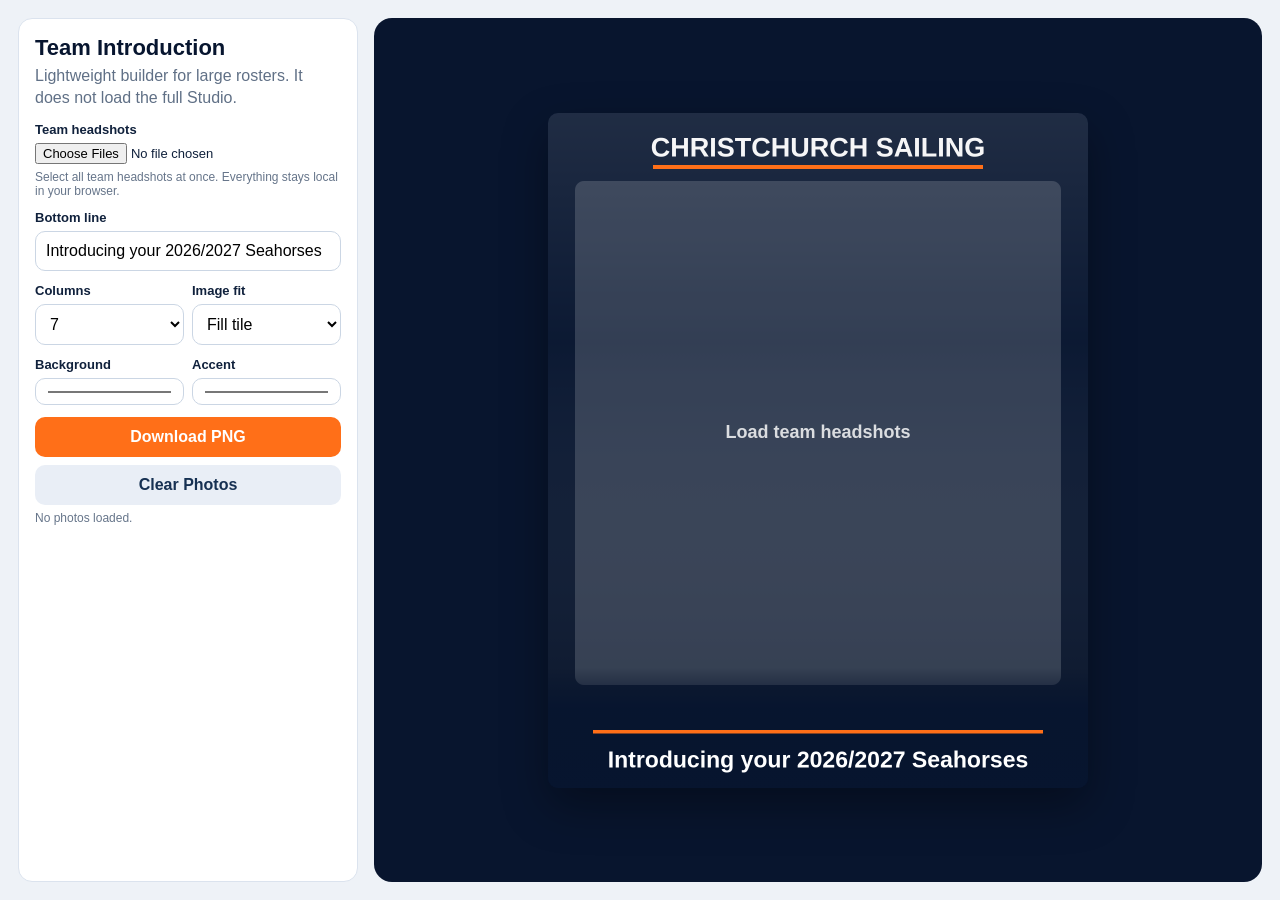
==== team-intro-lite.html @ ce39d0cb "Add lightweight team introduction builder" ====
<!doctype html>
<html lang="en">
<head>
<meta charset="utf-8">
<meta name="viewport" content="width=device-width,initial-scale=1">
<title>Christchurch Team Introduction Builder</title>
<style>
  :root{--navy:#07152f;--ink:#10213c;--orange:#ff6f18;--line:#dbe3ee;--soft:#f4f7fb}
  *{box-sizing:border-box}
  body{margin:0;background:#eef2f7;color:var(--ink);font-family:-apple-system,BlinkMacSystemFont,"Segoe UI",Arial,sans-serif}
  .app{max-width:1280px;margin:0 auto;padding:18px;display:grid;grid-template-columns:340px minmax(0,1fr);gap:16px}
  .panel{background:white;border:1px solid var(--line);border-radius:14px;padding:16px}
  h1{font-size:22px;margin:0 0 4px;color:#07152f} h2{font-size:16px;margin:0 0 12px;color:#07152f}
  p{margin:0 0 12px;color:#607086;line-height:1.4}.hint{font-size:12px;color:#66758a;margin-top:6px}
  label{display:block;font-size:13px;font-weight:750;margin:12px 0 6px}
  input,select,button{font:inherit} input[type=text],input[type=color],select{width:100%;padding:10px;border:1px solid #cbd6e4;border-radius:10px;background:white}
  input[type=file]{width:100%;font-size:13px}
  button{border:0;border-radius:10px;padding:11px 13px;font-weight:800;cursor:pointer;background:#e9eef6;color:#163052}
  .primary{background:var(--orange);color:white;width:100%}.row{display:grid;grid-template-columns:1fr 1fr;gap:8px}.actions{display:grid;gap:8px;margin-top:12px}
  .stage{min-height:calc(100vh - 36px);display:grid;place-items:center;background:#08152e;border-radius:18px;padding:16px}
  canvas{width:min(100%,540px);height:auto;aspect-ratio:4/5;background:#07152f;border-radius:10px;box-shadow:0 18px 45px rgba(0,0,0,.35)}
  .list{display:grid;grid-template-columns:repeat(4,1fr);gap:6px;margin-top:10px;max-height:220px;overflow:auto}.thumb{aspect-ratio:4/5;border-radius:7px;background:#e7edf5;object-fit:cover;width:100%}
  @media(max-width:860px){.app{grid-template-columns:1fr}.stage{min-height:auto}}
</style>
</head>
<body>
<div class="app">
  <section class="panel">
    <h1>Team Introduction</h1>
    <p>Lightweight builder for large rosters. It does not load the full Studio.</p>
    <label for="photos">Team headshots</label>
    <input id="photos" type="file" accept="image/*" multiple>
    <div class="hint">Select all team headshots at once. Everything stays local in your browser.</div>
    <label for="title">Bottom line</label>
    <input id="title" type="text" value="Introducing your 2026/2027 Seahorses">
    <div class="row">
      <div><label for="columns">Columns</label><select id="columns"><option>6</option><option selected>7</option><option>8</option><option>9</option><option>10</option></select></div>
      <div><label for="fit">Image fit</label><select id="fit"><option value="cover" selected>Fill tile</option><option value="contain">Fit full photo</option></select></div>
    </div>
    <div class="row">
      <div><label for="bg">Background</label><input id="bg" type="color" value="#07152f"></div>
      <div><label for="accent">Accent</label><input id="accent" type="color" value="#ff6f18"></div>
    </div>
    <div class="actions">
      <button id="download" class="primary" type="button">Download PNG</button>
      <button id="clear" type="button">Clear Photos</button>
    </div>
    <div id="status" class="hint">No photos loaded.</div>
    <div id="thumbs" class="list"></div>
  </section>
  <section class="stage"><canvas id="canvas" width="1080" height="1350"></canvas></section>
</div>
<script>
(function(){
  'use strict';
  const canvas=document.getElementById('canvas'),ctx=canvas.getContext('2d');
  const photos=document.getElementById('photos'),title=document.getElementById('title'),columns=document.getElementById('columns'),fit=document.getElementById('fit'),bg=document.getElementById('bg'),accent=document.getElementById('accent'),status=document.getElementById('status'),thumbs=document.getElementById('thumbs');
  let images=[];
  function roundedRect(x,y,w,h,r){
    const rr=Math.min(r,w/2,h/2);ctx.beginPath();ctx.moveTo(x+rr,y);ctx.arcTo(x+w,y,x+w,y+h,rr);ctx.arcTo(x+w,y+h,x,y+h,rr);ctx.arcTo(x,y+h,x,y,rr);ctx.arcTo(x,y,x+w,y,rr);ctx.closePath();
  }
  function drawImageFit(img,x,y,w,h,mode){
    const iw=img.naturalWidth||img.width,ih=img.naturalHeight||img.height,ir=iw/ih,or=w/h;
    let sx=0,sy=0,sw=iw,sh=ih,dx=x,dy=y,dw=w,dh=h;
    if(mode==='cover'){
      if(ir>or){sh=ih;sw=ih*or;sx=(iw-sw)/2}else{sw=iw;sh=iw/or;sy=(ih-sh)/2}
    }else{
      if(ir>or){dh=w/ir;dy=y+(h-dh)/2}else{dw=h*ir;dx=x+(w-dw)/2}
    }
    ctx.drawImage(img,sx,sy,sw,sh,dx,dy,dw,dh);
  }
  function draw(){
    const W=1080,H=1350;ctx.clearRect(0,0,W,H);ctx.fillStyle=bg.value;ctx.fillRect(0,0,W,H);
    const grad=ctx.createLinearGradient(0,0,0,H);grad.addColorStop(0,'rgba(255,255,255,.10)');grad.addColorStop(.34,'rgba(255,255,255,.02)');grad.addColorStop(1,'rgba(0,0,0,.20)');ctx.fillStyle=grad;ctx.fillRect(0,0,W,H);
    ctx.fillStyle='rgba(255,255,255,.96)';ctx.font='900 54px Arial,sans-serif';ctx.textAlign='center';ctx.textBaseline='middle';ctx.fillText('CHRISTCHURCH SAILING',W/2,72);
    ctx.fillStyle=accent.value;ctx.fillRect(210,104,660,8);
    const footerH=170,margin=54,gap=8,cols=Number(columns.value)||7,count=images.length;
    const rows=Math.max(1,Math.ceil(Math.max(count,1)/cols));
    const areaY=136,areaH=H-footerH-areaY-36,tileW=(W-margin*2-gap*(cols-1))/cols,tileH=(areaH-gap*(rows-1))/rows;
    if(!images.length){
      ctx.fillStyle='rgba(255,255,255,.16)';roundedRect(margin,areaY,W-margin*2,areaH,18);ctx.fill();
      ctx.fillStyle='rgba(255,255,255,.82)';ctx.font='700 36px Arial,sans-serif';ctx.fillText('Load team headshots',W/2,areaY+areaH/2);
    }
    images.forEach((img,i)=>{const col=i%cols,row=Math.floor(i/cols),x=margin+col*(tileW+gap),y=areaY+row*(tileH+gap);ctx.save();roundedRect(x,y,tileW,tileH,10);ctx.clip();ctx.fillStyle='#dce4ee';ctx.fillRect(x,y,tileW,tileH);drawImageFit(img,x,y,tileW,tileH,fit.value);ctx.restore();ctx.strokeStyle='rgba(255,255,255,.28)';ctx.lineWidth=2;ctx.strokeRect(x,y,tileW,tileH);});
    const fy=H-footerH;const fg=ctx.createLinearGradient(0,fy-70,0,H);fg.addColorStop(0,'rgba(7,21,47,0)');fg.addColorStop(.35,'rgba(7,21,47,.92)');fg.addColorStop(1,'rgba(7,21,47,1)');ctx.fillStyle=fg;ctx.fillRect(0,fy-70,W,footerH+70);
    ctx.fillStyle=accent.value;ctx.fillRect(90,H-116,900,7);ctx.fillStyle='#fff';ctx.font='800 46px Arial,sans-serif';ctx.textAlign='center';ctx.fillText(title.value||'Introducing your 2026/2027 Seahorses',W/2,H-54);
    status.textContent=images.length?`${images.length} photos loaded.`:'No photos loaded.';
  }
  photos.addEventListener('change',async e=>{images=[];thumbs.innerHTML='';const files=[...e.target.files];for(const file of files){const url=URL.createObjectURL(file);const img=new Image();await new Promise(resolve=>{img.onload=resolve;img.onerror=resolve;img.src=url});if(img.width){images.push(img);const t=document.createElement('img');t.className='thumb';t.src=url;thumbs.appendChild(t);}}draw();});
  [title,columns,fit,bg,accent].forEach(el=>el.addEventListener('input',draw));
  document.getElementById('clear').addEventListener('click',()=>{images=[];photos.value='';thumbs.innerHTML='';draw();});
  document.getElementById('download').addEventListener('click',()=>{draw();const a=document.createElement('a');a.href=canvas.toDataURL('image/png');a.download='christchurch-team-introduction.png';a.click();});
  draw();
})();
</script>
</body>
</html>
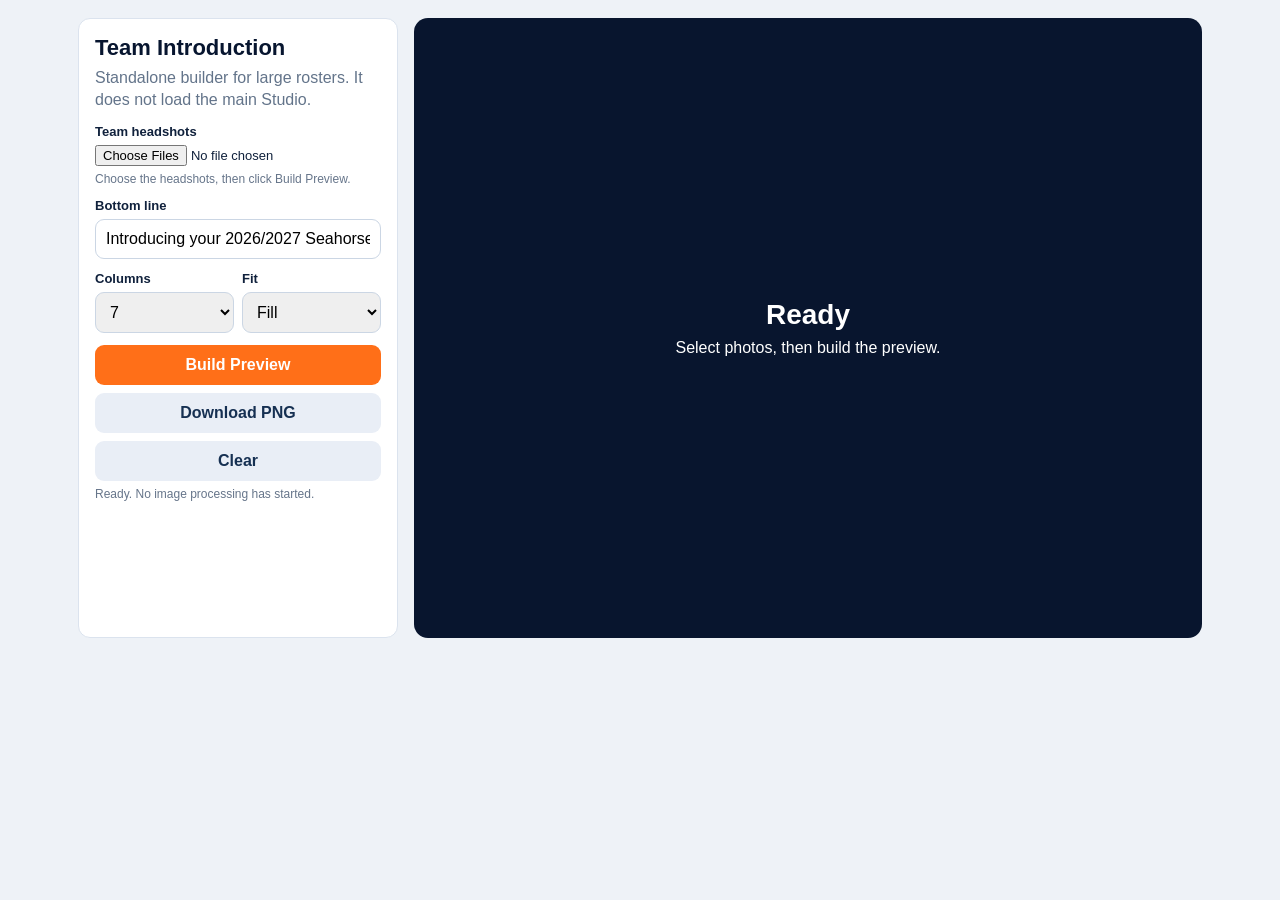
==== commit 0c574088: "Make lightweight team intro builder safer" ====
--- a/team-intro-lite.html
+++ b/team-intro-lite.html
@@ -5,92 +5,34 @@
 <meta name="viewport" content="width=device-width,initial-scale=1">
 <title>Christchurch Team Introduction Builder</title>
 <style>
-  :root{--navy:#07152f;--ink:#10213c;--orange:#ff6f18;--line:#dbe3ee;--soft:#f4f7fb}
-  *{box-sizing:border-box}
-  body{margin:0;background:#eef2f7;color:var(--ink);font-family:-apple-system,BlinkMacSystemFont,"Segoe UI",Arial,sans-serif}
-  .app{max-width:1280px;margin:0 auto;padding:18px;display:grid;grid-template-columns:340px minmax(0,1fr);gap:16px}
-  .panel{background:white;border:1px solid var(--line);border-radius:14px;padding:16px}
-  h1{font-size:22px;margin:0 0 4px;color:#07152f} h2{font-size:16px;margin:0 0 12px;color:#07152f}
-  p{margin:0 0 12px;color:#607086;line-height:1.4}.hint{font-size:12px;color:#66758a;margin-top:6px}
-  label{display:block;font-size:13px;font-weight:750;margin:12px 0 6px}
-  input,select,button{font:inherit} input[type=text],input[type=color],select{width:100%;padding:10px;border:1px solid #cbd6e4;border-radius:10px;background:white}
-  input[type=file]{width:100%;font-size:13px}
-  button{border:0;border-radius:10px;padding:11px 13px;font-weight:800;cursor:pointer;background:#e9eef6;color:#163052}
-  .primary{background:var(--orange);color:white;width:100%}.row{display:grid;grid-template-columns:1fr 1fr;gap:8px}.actions{display:grid;gap:8px;margin-top:12px}
-  .stage{min-height:calc(100vh - 36px);display:grid;place-items:center;background:#08152e;border-radius:18px;padding:16px}
-  canvas{width:min(100%,540px);height:auto;aspect-ratio:4/5;background:#07152f;border-radius:10px;box-shadow:0 18px 45px rgba(0,0,0,.35)}
-  .list{display:grid;grid-template-columns:repeat(4,1fr);gap:6px;margin-top:10px;max-height:220px;overflow:auto}.thumb{aspect-ratio:4/5;border-radius:7px;background:#e7edf5;object-fit:cover;width:100%}
-  @media(max-width:860px){.app{grid-template-columns:1fr}.stage{min-height:auto}}
+:root{--navy:#07152f;--orange:#ff6f18;--ink:#10213c;--line:#dbe3ee;--muted:#63748a}*{box-sizing:border-box}body{margin:0;background:#eef2f7;color:var(--ink);font-family:-apple-system,BlinkMacSystemFont,"Segoe UI",Arial,sans-serif}.app{max-width:1160px;margin:auto;padding:18px;display:grid;grid-template-columns:320px 1fr;gap:16px}.panel{background:#fff;border:1px solid var(--line);border-radius:12px;padding:16px}h1{margin:0 0 6px;font-size:22px;color:var(--navy)}p{margin:0 0 10px;color:var(--muted);line-height:1.4}label{display:block;font-size:13px;font-weight:800;margin:12px 0 6px}input,select,button{font:inherit}input[type=text],select{width:100%;padding:10px;border:1px solid #cbd6e4;border-radius:9px}input[type=file]{width:100%;font-size:13px}button{border:0;border-radius:9px;background:#e9eef6;color:#163052;font-weight:800;padding:11px 12px;cursor:pointer}.primary{background:var(--orange);color:#fff;width:100%}.actions{display:grid;gap:8px;margin-top:12px}.stage{background:#08152e;border-radius:14px;min-height:620px;display:grid;place-items:center;padding:14px}.placeholder{color:#fff;text-align:center;max-width:420px}.placeholder strong{display:block;font-size:28px;margin-bottom:8px}canvas{display:none;width:min(100%,520px);height:auto;aspect-ratio:4/5;background:#07152f;border-radius:10px;box-shadow:0 18px 45px rgba(0,0,0,.35)}.hint{font-size:12px;color:#66758a;margin-top:6px}.row{display:grid;grid-template-columns:1fr 1fr;gap:8px}@media(max-width:820px){.app{grid-template-columns:1fr}.stage{min-height:420px}}
 </style>
 </head>
 <body>
 <div class="app">
-  <section class="panel">
-    <h1>Team Introduction</h1>
-    <p>Lightweight builder for large rosters. It does not load the full Studio.</p>
-    <label for="photos">Team headshots</label>
-    <input id="photos" type="file" accept="image/*" multiple>
-    <div class="hint">Select all team headshots at once. Everything stays local in your browser.</div>
-    <label for="title">Bottom line</label>
-    <input id="title" type="text" value="Introducing your 2026/2027 Seahorses">
-    <div class="row">
-      <div><label for="columns">Columns</label><select id="columns"><option>6</option><option selected>7</option><option>8</option><option>9</option><option>10</option></select></div>
-      <div><label for="fit">Image fit</label><select id="fit"><option value="cover" selected>Fill tile</option><option value="contain">Fit full photo</option></select></div>
-    </div>
-    <div class="row">
-      <div><label for="bg">Background</label><input id="bg" type="color" value="#07152f"></div>
-      <div><label for="accent">Accent</label><input id="accent" type="color" value="#ff6f18"></div>
-    </div>
-    <div class="actions">
-      <button id="download" class="primary" type="button">Download PNG</button>
-      <button id="clear" type="button">Clear Photos</button>
-    </div>
-    <div id="status" class="hint">No photos loaded.</div>
-    <div id="thumbs" class="list"></div>
-  </section>
-  <section class="stage"><canvas id="canvas" width="1080" height="1350"></canvas></section>
+<section class="panel">
+<h1>Team Introduction</h1>
+<p>Standalone builder for large rosters. It does not load the main Studio.</p>
+<label for="photos">Team headshots</label><input id="photos" type="file" accept="image/*" multiple>
+<div class="hint">Choose the headshots, then click Build Preview.</div>
+<label for="title">Bottom line</label><input id="title" type="text" value="Introducing your 2026/2027 Seahorses">
+<div class="row"><div><label for="columns">Columns</label><select id="columns"><option>6</option><option selected>7</option><option>8</option><option>9</option><option>10</option></select></div><div><label for="fit">Fit</label><select id="fit"><option value="cover" selected>Fill</option><option value="contain">Fit</option></select></div></div>
+<div class="actions"><button id="build" class="primary" type="button">Build Preview</button><button id="download" type="button">Download PNG</button><button id="clear" type="button">Clear</button></div>
+<div id="status" class="hint">Ready. No image processing has started.</div>
+</section>
+<section class="stage"><div id="placeholder" class="placeholder"><strong>Ready</strong><span>Select photos, then build the preview.</span></div><canvas id="canvas" width="1080" height="1350"></canvas></section>
 </div>
 <script>
 (function(){
-  'use strict';
-  const canvas=document.getElementById('canvas'),ctx=canvas.getContext('2d');
-  const photos=document.getElementById('photos'),title=document.getElementById('title'),columns=document.getElementById('columns'),fit=document.getElementById('fit'),bg=document.getElementById('bg'),accent=document.getElementById('accent'),status=document.getElementById('status'),thumbs=document.getElementById('thumbs');
-  let images=[];
-  function roundedRect(x,y,w,h,r){
-    const rr=Math.min(r,w/2,h/2);ctx.beginPath();ctx.moveTo(x+rr,y);ctx.arcTo(x+w,y,x+w,y+h,rr);ctx.arcTo(x+w,y+h,x,y+h,rr);ctx.arcTo(x,y+h,x,y,rr);ctx.arcTo(x,y,x+w,y,rr);ctx.closePath();
-  }
-  function drawImageFit(img,x,y,w,h,mode){
-    const iw=img.naturalWidth||img.width,ih=img.naturalHeight||img.height,ir=iw/ih,or=w/h;
-    let sx=0,sy=0,sw=iw,sh=ih,dx=x,dy=y,dw=w,dh=h;
-    if(mode==='cover'){
-      if(ir>or){sh=ih;sw=ih*or;sx=(iw-sw)/2}else{sw=iw;sh=iw/or;sy=(ih-sh)/2}
-    }else{
-      if(ir>or){dh=w/ir;dy=y+(h-dh)/2}else{dw=h*ir;dx=x+(w-dw)/2}
-    }
-    ctx.drawImage(img,sx,sy,sw,sh,dx,dy,dw,dh);
-  }
-  function draw(){
-    const W=1080,H=1350;ctx.clearRect(0,0,W,H);ctx.fillStyle=bg.value;ctx.fillRect(0,0,W,H);
-    const grad=ctx.createLinearGradient(0,0,0,H);grad.addColorStop(0,'rgba(255,255,255,.10)');grad.addColorStop(.34,'rgba(255,255,255,.02)');grad.addColorStop(1,'rgba(0,0,0,.20)');ctx.fillStyle=grad;ctx.fillRect(0,0,W,H);
-    ctx.fillStyle='rgba(255,255,255,.96)';ctx.font='900 54px Arial,sans-serif';ctx.textAlign='center';ctx.textBaseline='middle';ctx.fillText('CHRISTCHURCH SAILING',W/2,72);
-    ctx.fillStyle=accent.value;ctx.fillRect(210,104,660,8);
-    const footerH=170,margin=54,gap=8,cols=Number(columns.value)||7,count=images.length;
-    const rows=Math.max(1,Math.ceil(Math.max(count,1)/cols));
-    const areaY=136,areaH=H-footerH-areaY-36,tileW=(W-margin*2-gap*(cols-1))/cols,tileH=(areaH-gap*(rows-1))/rows;
-    if(!images.length){
-      ctx.fillStyle='rgba(255,255,255,.16)';roundedRect(margin,areaY,W-margin*2,areaH,18);ctx.fill();
-      ctx.fillStyle='rgba(255,255,255,.82)';ctx.font='700 36px Arial,sans-serif';ctx.fillText('Load team headshots',W/2,areaY+areaH/2);
-    }
-    images.forEach((img,i)=>{const col=i%cols,row=Math.floor(i/cols),x=margin+col*(tileW+gap),y=areaY+row*(tileH+gap);ctx.save();roundedRect(x,y,tileW,tileH,10);ctx.clip();ctx.fillStyle='#dce4ee';ctx.fillRect(x,y,tileW,tileH);drawImageFit(img,x,y,tileW,tileH,fit.value);ctx.restore();ctx.strokeStyle='rgba(255,255,255,.28)';ctx.lineWidth=2;ctx.strokeRect(x,y,tileW,tileH);});
-    const fy=H-footerH;const fg=ctx.createLinearGradient(0,fy-70,0,H);fg.addColorStop(0,'rgba(7,21,47,0)');fg.addColorStop(.35,'rgba(7,21,47,.92)');fg.addColorStop(1,'rgba(7,21,47,1)');ctx.fillStyle=fg;ctx.fillRect(0,fy-70,W,footerH+70);
-    ctx.fillStyle=accent.value;ctx.fillRect(90,H-116,900,7);ctx.fillStyle='#fff';ctx.font='800 46px Arial,sans-serif';ctx.textAlign='center';ctx.fillText(title.value||'Introducing your 2026/2027 Seahorses',W/2,H-54);
-    status.textContent=images.length?`${images.length} photos loaded.`:'No photos loaded.';
-  }
-  photos.addEventListener('change',async e=>{images=[];thumbs.innerHTML='';const files=[...e.target.files];for(const file of files){const url=URL.createObjectURL(file);const img=new Image();await new Promise(resolve=>{img.onload=resolve;img.onerror=resolve;img.src=url});if(img.width){images.push(img);const t=document.createElement('img');t.className='thumb';t.src=url;thumbs.appendChild(t);}}draw();});
-  [title,columns,fit,bg,accent].forEach(el=>el.addEventListener('input',draw));
-  document.getElementById('clear').addEventListener('click',()=>{images=[];photos.value='';thumbs.innerHTML='';draw();});
-  document.getElementById('download').addEventListener('click',()=>{draw();const a=document.createElement('a');a.href=canvas.toDataURL('image/png');a.download='christchurch-team-introduction.png';a.click();});
-  draw();
+'use strict';
+const $=id=>document.getElementById(id);const canvas=$('canvas'),ctx=canvas.getContext('2d'),status=$('status'),placeholder=$('placeholder');let images=[];
+function msg(t){status.textContent=t}
+function fitDraw(img,x,y,w,h,mode){const iw=img.naturalWidth,ih=img.naturalHeight,ir=iw/ih,or=w/h;let sx=0,sy=0,sw=iw,sh=ih,dx=x,dy=y,dw=w,dh=h;if(mode==='cover'){if(ir>or){sw=ih*or;sx=(iw-sw)/2}else{sh=iw/or;sy=(ih-sh)/2}}else{if(ir>or){dh=w/ir;dy=y+(h-dh)/2}else{dw=h*ir;dx=x+(w-dw)/2}}ctx.drawImage(img,sx,sy,sw,sh,dx,dy,dw,dh)}
+function draw(){const W=1080,H=1350;ctx.fillStyle='#07152f';ctx.fillRect(0,0,W,H);ctx.fillStyle='rgba(255,255,255,.96)';ctx.font='900 54px Arial,sans-serif';ctx.textAlign='center';ctx.textBaseline='middle';ctx.fillText('CHRISTCHURCH SAILING',W/2,72);ctx.fillStyle='#ff6f18';ctx.fillRect(210,104,660,8);const footerH=170,margin=54,gap=8,cols=Number($('columns').value)||7,rows=Math.max(1,Math.ceil(images.length/cols));const y0=136,areaH=H-footerH-y0-36,tileW=(W-margin*2-gap*(cols-1))/cols,tileH=(areaH-gap*(rows-1))/rows;images.forEach((img,i)=>{const col=i%cols,row=Math.floor(i/cols),x=margin+col*(tileW+gap),y=y0+row*(tileH+gap);ctx.save();ctx.beginPath();ctx.rect(x,y,tileW,tileH);ctx.clip();ctx.fillStyle='#dce4ee';ctx.fillRect(x,y,tileW,tileH);fitDraw(img,x,y,tileW,tileH,$('fit').value);ctx.restore();ctx.strokeStyle='rgba(255,255,255,.28)';ctx.lineWidth=2;ctx.strokeRect(x,y,tileW,tileH)});const fg=ctx.createLinearGradient(0,H-footerH-70,0,H);fg.addColorStop(0,'rgba(7,21,47,0)');fg.addColorStop(.35,'rgba(7,21,47,.92)');fg.addColorStop(1,'rgba(7,21,47,1)');ctx.fillStyle=fg;ctx.fillRect(0,H-footerH-70,W,footerH+70);ctx.fillStyle='#ff6f18';ctx.fillRect(90,H-116,900,7);ctx.fillStyle='#fff';ctx.font='800 46px Arial,sans-serif';ctx.fillText($('title').value||'Introducing your 2026/2027 Seahorses',W/2,H-54);canvas.style.display='block';placeholder.style.display='none';msg(images.length+' photos loaded.')}
+async function build(){const files=[...$('photos').files];if(!files.length){msg('Choose photos first.');return}images=[];msg('Loading photos...');for(let i=0;i<files.length;i++){await new Promise(r=>setTimeout(r,0));const url=URL.createObjectURL(files[i]);const img=new Image();await new Promise(resolve=>{img.onload=resolve;img.onerror=resolve;img.src=url});if(img.naturalWidth)images.push(img);msg('Loaded '+images.length+' of '+files.length)}draw()}
+$('build').addEventListener('click',()=>build().catch(e=>msg('Build failed: '+e.message)));
+$('download').addEventListener('click',()=>{if(!images.length){msg('Build preview first.');return}draw();const a=document.createElement('a');a.href=canvas.toDataURL('image/png');a.download='christchurch-team-introduction.png';a.click()});
+$('clear').addEventListener('click',()=>{images=[];$('photos').value='';canvas.style.display='none';placeholder.style.display='block';msg('Ready. No image processing has started.')});
 })();
 </script>
 </body>
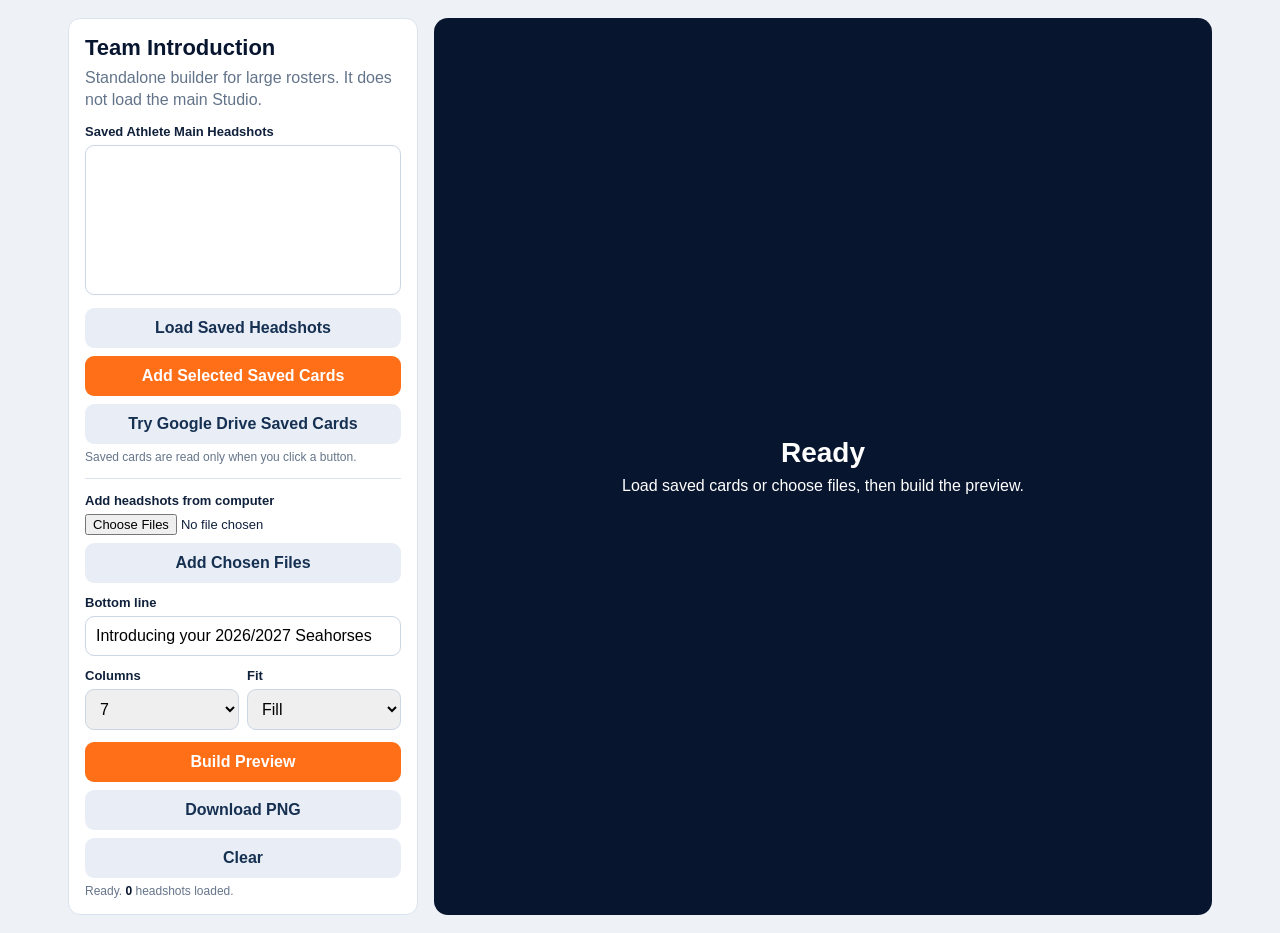
==== commit 570b0f14: "Add saved headshot picker to team intro lite" ====
--- a/team-intro-lite.html
+++ b/team-intro-lite.html
@@ -5,7 +5,7 @@
 <meta name="viewport" content="width=device-width,initial-scale=1">
 <title>Christchurch Team Introduction Builder</title>
 <style>
-:root{--navy:#07152f;--orange:#ff6f18;--ink:#10213c;--line:#dbe3ee;--muted:#63748a}*{box-sizing:border-box}body{margin:0;background:#eef2f7;color:var(--ink);font-family:-apple-system,BlinkMacSystemFont,"Segoe UI",Arial,sans-serif}.app{max-width:1160px;margin:auto;padding:18px;display:grid;grid-template-columns:320px 1fr;gap:16px}.panel{background:#fff;border:1px solid var(--line);border-radius:12px;padding:16px}h1{margin:0 0 6px;font-size:22px;color:var(--navy)}p{margin:0 0 10px;color:var(--muted);line-height:1.4}label{display:block;font-size:13px;font-weight:800;margin:12px 0 6px}input,select,button{font:inherit}input[type=text],select{width:100%;padding:10px;border:1px solid #cbd6e4;border-radius:9px}input[type=file]{width:100%;font-size:13px}button{border:0;border-radius:9px;background:#e9eef6;color:#163052;font-weight:800;padding:11px 12px;cursor:pointer}.primary{background:var(--orange);color:#fff;width:100%}.actions{display:grid;gap:8px;margin-top:12px}.stage{background:#08152e;border-radius:14px;min-height:620px;display:grid;place-items:center;padding:14px}.placeholder{color:#fff;text-align:center;max-width:420px}.placeholder strong{display:block;font-size:28px;margin-bottom:8px}canvas{display:none;width:min(100%,520px);height:auto;aspect-ratio:4/5;background:#07152f;border-radius:10px;box-shadow:0 18px 45px rgba(0,0,0,.35)}.hint{font-size:12px;color:#66758a;margin-top:6px}.row{display:grid;grid-template-columns:1fr 1fr;gap:8px}@media(max-width:820px){.app{grid-template-columns:1fr}.stage{min-height:420px}}
+:root{--navy:#07152f;--orange:#ff6f18;--ink:#10213c;--line:#dbe3ee;--muted:#63748a}*{box-sizing:border-box}body{margin:0;background:#eef2f7;color:var(--ink);font-family:-apple-system,BlinkMacSystemFont,"Segoe UI",Arial,sans-serif}.app{max-width:1180px;margin:auto;padding:18px;display:grid;grid-template-columns:350px 1fr;gap:16px}.panel{background:#fff;border:1px solid var(--line);border-radius:12px;padding:16px}h1{margin:0 0 6px;font-size:22px;color:var(--navy)}p{margin:0 0 10px;color:var(--muted);line-height:1.4}label{display:block;font-size:13px;font-weight:800;margin:12px 0 6px}input,select,button{font:inherit}input[type=text],select{width:100%;padding:10px;border:1px solid #cbd6e4;border-radius:9px}select[multiple]{min-height:150px}input[type=file]{width:100%;font-size:13px}button{border:0;border-radius:9px;background:#e9eef6;color:#163052;font-weight:800;padding:11px 12px;cursor:pointer}.primary{background:var(--orange);color:#fff}.full{width:100%}.actions{display:grid;gap:8px;margin-top:12px}.stage{background:#08152e;border-radius:14px;min-height:620px;display:grid;place-items:center;padding:14px}.placeholder{color:#fff;text-align:center;max-width:420px}.placeholder strong{display:block;font-size:28px;margin-bottom:8px}canvas{display:none;width:min(100%,520px);height:auto;aspect-ratio:4/5;background:#07152f;border-radius:10px;box-shadow:0 18px 45px rgba(0,0,0,.35)}.hint{font-size:12px;color:#66758a;margin-top:6px}.row{display:grid;grid-template-columns:1fr 1fr;gap:8px}.count{font-weight:800;color:var(--navy)}.divider{height:1px;background:var(--line);margin:14px 0}@media(max-width:860px){.app{grid-template-columns:1fr}.stage{min-height:420px}}
 </style>
 </head>
 <body>
@@ -13,26 +13,70 @@
 <section class="panel">
 <h1>Team Introduction</h1>
 <p>Standalone builder for large rosters. It does not load the main Studio.</p>
-<label for="photos">Team headshots</label><input id="photos" type="file" accept="image/*" multiple>
-<div class="hint">Choose the headshots, then click Build Preview.</div>
-<label for="title">Bottom line</label><input id="title" type="text" value="Introducing your 2026/2027 Seahorses">
+
+<label for="savedCards">Saved Athlete Main Headshots</label>
+<select id="savedCards" multiple></select>
+<div class="actions">
+<button id="loadLocal" type="button">Load Saved Headshots</button>
+<button id="addSaved" class="primary" type="button">Add Selected Saved Cards</button>
+<button id="loadDrive" type="button">Try Google Drive Saved Cards</button>
+</div>
+<div class="hint">Saved cards are read only when you click a button.</div>
+
+<div class="divider"></div>
+<label for="photos">Add headshots from computer</label>
+<input id="photos" type="file" accept="image/*" multiple>
+<button id="addFiles" class="full" type="button" style="margin-top:8px">Add Chosen Files</button>
+
+<label for="title">Bottom line</label>
+<input id="title" type="text" value="Introducing your 2026/2027 Seahorses">
 <div class="row"><div><label for="columns">Columns</label><select id="columns"><option>6</option><option selected>7</option><option>8</option><option>9</option><option>10</option></select></div><div><label for="fit">Fit</label><select id="fit"><option value="cover" selected>Fill</option><option value="contain">Fit</option></select></div></div>
-<div class="actions"><button id="build" class="primary" type="button">Build Preview</button><button id="download" type="button">Download PNG</button><button id="clear" type="button">Clear</button></div>
-<div id="status" class="hint">Ready. No image processing has started.</div>
+
+<div class="actions">
+<button id="build" class="primary" type="button">Build Preview</button>
+<button id="download" type="button">Download PNG</button>
+<button id="clear" type="button">Clear</button>
+</div>
+<div id="status" class="hint">Ready. <span class="count">0</span> headshots loaded.</div>
 </section>
-<section class="stage"><div id="placeholder" class="placeholder"><strong>Ready</strong><span>Select photos, then build the preview.</span></div><canvas id="canvas" width="1080" height="1350"></canvas></section>
+<section class="stage"><div id="placeholder" class="placeholder"><strong>Ready</strong><span>Load saved cards or choose files, then build the preview.</span></div><canvas id="canvas" width="1080" height="1350"></canvas></section>
 </div>
 <script>
 (function(){
 'use strict';
-const $=id=>document.getElementById(id);const canvas=$('canvas'),ctx=canvas.getContext('2d'),status=$('status'),placeholder=$('placeholder');let images=[];
-function msg(t){status.textContent=t}
+const $=id=>document.getElementById(id);
+const canvas=$('canvas'),ctx=canvas.getContext('2d'),status=$('status'),placeholder=$('placeholder'),saved=$('savedCards');
+const LOCAL_DB='ChristchurchMediaStudio',LOCAL_STORE='media';
+const BRIDGE_URL='https://script.google.com/a/macros/christchurchschool.org/s/AKfycbwVpWix_ivzxwpEQxNTBGvJNpThQYjfRRG8T7CYMNPz3r9lB-JI6CowrskoQUAs67lt/exec?action=bridge';
+let images=[],localRecords=[],driveRecords=[],bridgePort=null,bridgeReady=null,bridgeToken='',pending=new Map();
+function msg(t){status.innerHTML=t+' <span class="count">'+images.length+'</span> headshots loaded.'}
+function wait(){return new Promise(r=>setTimeout(r,0))}
+function isAthleteRecord(x){return x&&(x.type==='athlete'||x.recordType==='athlete'||x.heroBlob||x.heroImage||x.renderedHero)&&Boolean(x.first||x.last||x.firstName||x.lastName||x.heroBlob)}
+function labelFor(x){const name=(String(x.first||x.firstName||'')+' '+String(x.last||x.lastName||'')).trim();return name||String(x.name||x.projectName||'Athlete Main Headshot').replace(/\.png$/i,'')}
+function blobFromB64(base64,mime){const bin=atob(base64),bytes=new Uint8Array(bin.length);for(let i=0;i<bin.length;i++)bytes[i]=bin.charCodeAt(i);return new Blob([bytes],{type:mime||'image/png'})}
+function blobToImage(blob){return new Promise(resolve=>{const url=URL.createObjectURL(blob),img=new Image();img.onload=()=>{URL.revokeObjectURL(url);resolve(img)};img.onerror=()=>{URL.revokeObjectURL(url);resolve(null)};img.src=url})}
+function fileToImage(file){return blobToImage(file)}
+function fillSavedSelect(records,source){saved.innerHTML='';records.forEach((r,i)=>{const o=document.createElement('option');o.value=source+':'+i;o.textContent=labelFor(r);saved.append(o)});if(!records.length){const o=document.createElement('option');o.disabled=true;o.textContent='No saved Athlete Main Headshots found';saved.append(o)}}
+function openLocalDB(){return new Promise((resolve,reject)=>{const req=indexedDB.open(LOCAL_DB);req.onsuccess=()=>resolve(req.result);req.onerror=()=>reject(req.error||new Error('Saved library could not open'))})}
+async function getLocalRecords(){const db=await openLocalDB();return await new Promise((resolve,reject)=>{const tx=db.transaction(LOCAL_STORE,'readonly'),req=tx.objectStore(LOCAL_STORE).getAll();req.onsuccess=()=>resolve((req.result||[]).filter(isAthleteRecord));req.onerror=()=>reject(req.error)})}
+async function loadLocal(){msg('Checking saved Studio headshots...');try{localRecords=await getLocalRecords();localRecords.sort((a,b)=>labelFor(a).localeCompare(labelFor(b)));driveRecords=[];fillSavedSelect(localRecords,'local');msg(localRecords.length?'Saved Studio headshots loaded. Select the ones to include.':'No local saved headshots found. Try Google Drive saved cards.')}catch(e){msg('Could not read local saved headshots. Try Google Drive saved cards.')}}
+async function addSaved(){const chosen=[...saved.selectedOptions].map(o=>o.value);if(!chosen.length){msg('Select saved cards first.');return}let added=0;for(const value of chosen){await wait();const parts=value.split(':'),source=parts[0],index=Number(parts[1]);const rec=source==='drive'?driveRecords[index]:localRecords[index];let blob=null;if(source==='drive')blob=await getDriveCardBlob(rec.fileId||rec.id);else blob=rec.heroBlob||rec.heroImage||rec.renderedHero||rec.originalFile||rec.photoFile;if(!blob)continue;const img=await blobToImage(blob);if(img){images.push(img);added++}msg('Added '+added+' saved card'+(added===1?'':'s')+'...')}msg('Ready to build.')}
+async function addFiles(){const files=[...$('photos').files];if(!files.length){msg('Choose files first.');return}let added=0;for(const file of files){await wait();const img=await fileToImage(file);if(img){images.push(img);added++}msg('Added '+added+' file'+(added===1?'':'s')+'...')}$('photos').value='';msg('Ready to build.')}
+function randomToken(){try{const b=new Uint8Array(24);crypto.getRandomValues(b);return Array.from(b).map(v=>v.toString(16).padStart(2,'0')).join('')}catch{return Date.now().toString(36)+Math.random().toString(36).slice(2)}}
+function connectBridge(){if(bridgePort)return Promise.resolve(true);if(bridgeReady)return bridgeReady;bridgeToken=randomToken();bridgeReady=new Promise((resolve,reject)=>{const timeout=setTimeout(()=>{window.removeEventListener('message',onMsg);bridgeReady=null;reject(new Error('Google Drive connection timed out.'))},30000);function onMsg(event){const d=event.data||{};if(d.source!=='csms-drive-bridge'||d.type!=='channel-ready'||d.bridgeToken!==bridgeToken)return;const port=event.ports&&event.ports[0];if(!port)return;clearTimeout(timeout);window.removeEventListener('message',onMsg);bridgePort=port;port.onmessage=ev=>{const data=ev.data||{},p=pending.get(data.requestId);if(!p||data.source!=='csms-drive-bridge'||data.type!=='response')return;pending.delete(data.requestId);clearTimeout(p.timeout);data.ok?p.resolve(data.result):p.reject(new Error(data.error||'Drive request failed'))};if(port.start)port.start();resolve(true)}window.addEventListener('message',onMsg);const url=BRIDGE_URL+'&token='+encodeURIComponent(bridgeToken)+'&transport=popup&cb='+Date.now();const popup=window.open(url,'csms-drive-bridge','popup=yes,width=470,height=220,resizable=yes,scrollbars=yes');if(!popup){clearTimeout(timeout);window.removeEventListener('message',onMsg);bridgeReady=null;reject(new Error('Drive popup was blocked. Allow popups for this site.'))}});return bridgeReady}
+async function bridge(action,payload){await connectBridge();return await new Promise((resolve,reject)=>{const requestId='lite_'+Date.now()+'_'+Math.random().toString(36).slice(2),timeout=setTimeout(()=>{pending.delete(requestId);reject(new Error('Drive request timed out'))},60000);pending.set(requestId,{resolve,reject,timeout});bridgePort.postMessage({source:'csms-studio',type:'request',requestId,action,payload:payload||{}})})}
+async function loadDrive(){msg('Connecting to Google Drive saved cards...');try{const r=await bridge('listSavedCards',{}),all=Array.isArray(r&&r.cards)?r.cards:[];driveRecords=all.filter(c=>{const t=String(c.cardType||c.type||'').toUpperCase(),n=String(c.name||'').toUpperCase();return (t.includes('ATHLETE HEADSHOT')&&!t.includes('LINEUP'))||n.includes('ATHLETE HEADSHOT CARD')}).map(c=>({...c,id:String(c.fileId||c.id||''),fileId:String(c.fileId||c.id||'')})).filter(c=>c.fileId);localRecords=[];fillSavedSelect(driveRecords,'drive');msg(driveRecords.length?'Google Drive saved cards loaded. Select the ones to include.':'No Athlete Main Headshot cards found in Google Drive.')}catch(e){msg('Could not load Google Drive saved cards: '+e.message)}}
+async function getDriveCardBlob(fileId){const r=await bridge('getSavedCard',{fileId});if(!r||!r.ok||!r.card||!r.card.data)throw new Error('Saved card unavailable');return blobFromB64(r.card.data,r.card.mimeType||'image/png')}
 function fitDraw(img,x,y,w,h,mode){const iw=img.naturalWidth,ih=img.naturalHeight,ir=iw/ih,or=w/h;let sx=0,sy=0,sw=iw,sh=ih,dx=x,dy=y,dw=w,dh=h;if(mode==='cover'){if(ir>or){sw=ih*or;sx=(iw-sw)/2}else{sh=iw/or;sy=(ih-sh)/2}}else{if(ir>or){dh=w/ir;dy=y+(h-dh)/2}else{dw=h*ir;dx=x+(w-dw)/2}}ctx.drawImage(img,sx,sy,sw,sh,dx,dy,dw,dh)}
-function draw(){const W=1080,H=1350;ctx.fillStyle='#07152f';ctx.fillRect(0,0,W,H);ctx.fillStyle='rgba(255,255,255,.96)';ctx.font='900 54px Arial,sans-serif';ctx.textAlign='center';ctx.textBaseline='middle';ctx.fillText('CHRISTCHURCH SAILING',W/2,72);ctx.fillStyle='#ff6f18';ctx.fillRect(210,104,660,8);const footerH=170,margin=54,gap=8,cols=Number($('columns').value)||7,rows=Math.max(1,Math.ceil(images.length/cols));const y0=136,areaH=H-footerH-y0-36,tileW=(W-margin*2-gap*(cols-1))/cols,tileH=(areaH-gap*(rows-1))/rows;images.forEach((img,i)=>{const col=i%cols,row=Math.floor(i/cols),x=margin+col*(tileW+gap),y=y0+row*(tileH+gap);ctx.save();ctx.beginPath();ctx.rect(x,y,tileW,tileH);ctx.clip();ctx.fillStyle='#dce4ee';ctx.fillRect(x,y,tileW,tileH);fitDraw(img,x,y,tileW,tileH,$('fit').value);ctx.restore();ctx.strokeStyle='rgba(255,255,255,.28)';ctx.lineWidth=2;ctx.strokeRect(x,y,tileW,tileH)});const fg=ctx.createLinearGradient(0,H-footerH-70,0,H);fg.addColorStop(0,'rgba(7,21,47,0)');fg.addColorStop(.35,'rgba(7,21,47,.92)');fg.addColorStop(1,'rgba(7,21,47,1)');ctx.fillStyle=fg;ctx.fillRect(0,H-footerH-70,W,footerH+70);ctx.fillStyle='#ff6f18';ctx.fillRect(90,H-116,900,7);ctx.fillStyle='#fff';ctx.font='800 46px Arial,sans-serif';ctx.fillText($('title').value||'Introducing your 2026/2027 Seahorses',W/2,H-54);canvas.style.display='block';placeholder.style.display='none';msg(images.length+' photos loaded.')}
-async function build(){const files=[...$('photos').files];if(!files.length){msg('Choose photos first.');return}images=[];msg('Loading photos...');for(let i=0;i<files.length;i++){await new Promise(r=>setTimeout(r,0));const url=URL.createObjectURL(files[i]);const img=new Image();await new Promise(resolve=>{img.onload=resolve;img.onerror=resolve;img.src=url});if(img.naturalWidth)images.push(img);msg('Loaded '+images.length+' of '+files.length)}draw()}
-$('build').addEventListener('click',()=>build().catch(e=>msg('Build failed: '+e.message)));
+function draw(){if(!images.length){msg('Add saved cards or files first.');return}const W=1080,H=1350;ctx.fillStyle='#07152f';ctx.fillRect(0,0,W,H);ctx.fillStyle='rgba(255,255,255,.96)';ctx.font='900 54px Arial,sans-serif';ctx.textAlign='center';ctx.textBaseline='middle';ctx.fillText('CHRISTCHURCH SAILING',W/2,72);ctx.fillStyle='#ff6f18';ctx.fillRect(210,104,660,8);const footerH=170,margin=54,gap=8,cols=Number($('columns').value)||7,rows=Math.max(1,Math.ceil(images.length/cols));const y0=136,areaH=H-footerH-y0-36,tileW=(W-margin*2-gap*(cols-1))/cols,tileH=(areaH-gap*(rows-1))/rows;images.forEach((img,i)=>{const col=i%cols,row=Math.floor(i/cols),x=margin+col*(tileW+gap),y=y0+row*(tileH+gap);ctx.save();ctx.beginPath();ctx.rect(x,y,tileW,tileH);ctx.clip();ctx.fillStyle='#dce4ee';ctx.fillRect(x,y,tileW,tileH);fitDraw(img,x,y,tileW,tileH,$('fit').value);ctx.restore();ctx.strokeStyle='rgba(255,255,255,.28)';ctx.lineWidth=2;ctx.strokeRect(x,y,tileW,tileH)});const fg=ctx.createLinearGradient(0,H-footerH-70,0,H);fg.addColorStop(0,'rgba(7,21,47,0)');fg.addColorStop(.35,'rgba(7,21,47,.92)');fg.addColorStop(1,'rgba(7,21,47,1)');ctx.fillStyle=fg;ctx.fillRect(0,H-footerH-70,W,footerH+70);ctx.fillStyle='#ff6f18';ctx.fillRect(90,H-116,900,7);ctx.fillStyle='#fff';ctx.font='800 46px Arial,sans-serif';ctx.fillText($('title').value||'Introducing your 2026/2027 Seahorses',W/2,H-54);canvas.style.display='block';placeholder.style.display='none';msg('Preview built.')}
+$('loadLocal').addEventListener('click',()=>loadLocal());
+$('addSaved').addEventListener('click',()=>addSaved().catch(e=>msg('Could not add saved cards: '+e.message)));
+$('loadDrive').addEventListener('click',()=>loadDrive());
+$('addFiles').addEventListener('click',()=>addFiles().catch(e=>msg('Could not add files: '+e.message)));
+$('build').addEventListener('click',()=>draw());
 $('download').addEventListener('click',()=>{if(!images.length){msg('Build preview first.');return}draw();const a=document.createElement('a');a.href=canvas.toDataURL('image/png');a.download='christchurch-team-introduction.png';a.click()});
-$('clear').addEventListener('click',()=>{images=[];$('photos').value='';canvas.style.display='none';placeholder.style.display='block';msg('Ready. No image processing has started.')});
+$('clear').addEventListener('click',()=>{images=[];$('photos').value='';saved.innerHTML='';canvas.style.display='none';placeholder.style.display='block';msg('Ready.')});
+msg('Ready.');
 })();
 </script>
 </body>
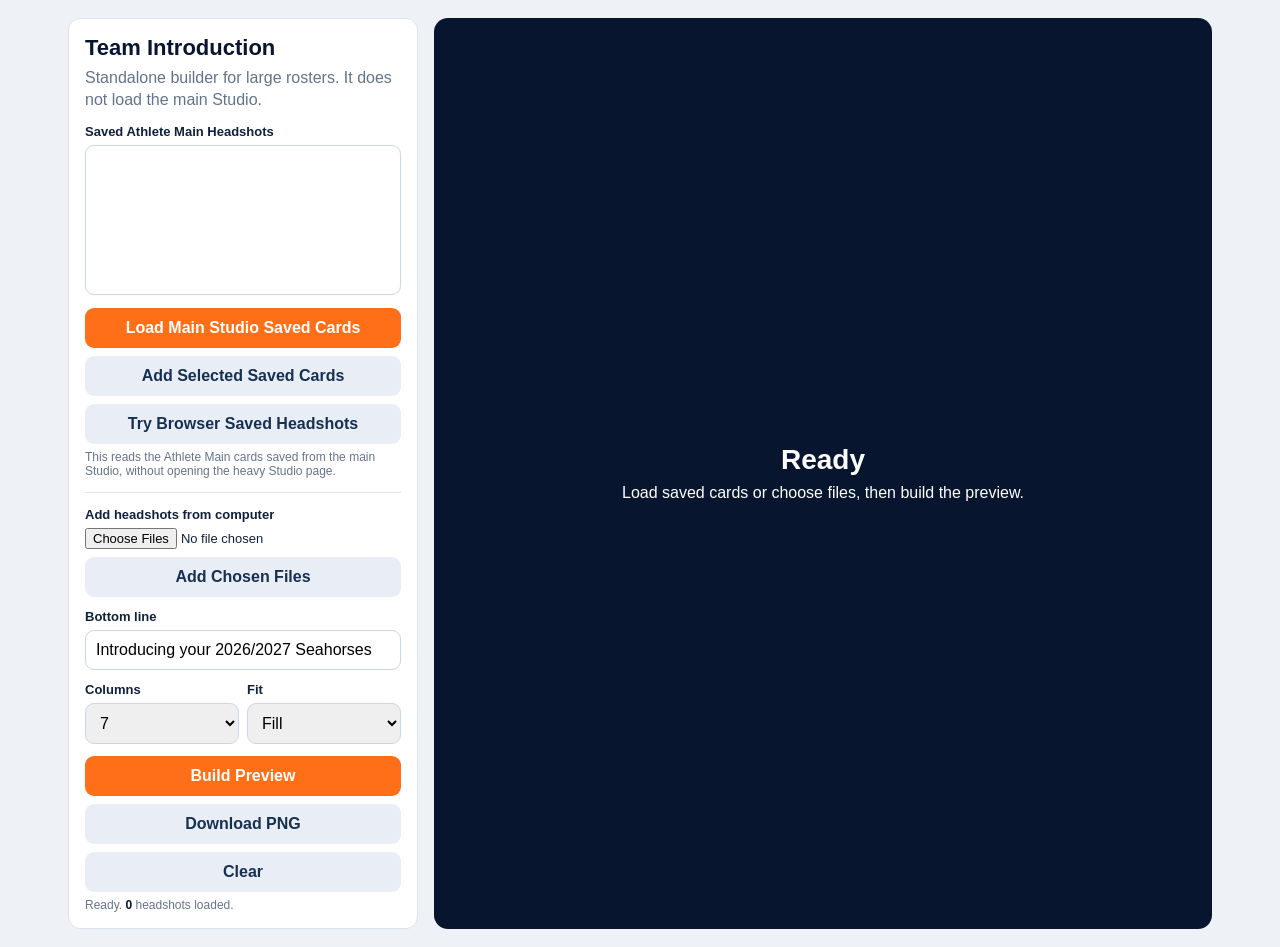
==== commit f429be8d: "Make main studio saved cards primary in team intro lite" ====
--- a/team-intro-lite.html
+++ b/team-intro-lite.html
@@ -17,11 +17,11 @@
 <label for="savedCards">Saved Athlete Main Headshots</label>
 <select id="savedCards" multiple></select>
 <div class="actions">
-<button id="loadLocal" type="button">Load Saved Headshots</button>
-<button id="addSaved" class="primary" type="button">Add Selected Saved Cards</button>
-<button id="loadDrive" type="button">Try Google Drive Saved Cards</button>
+<button id="loadDrive" class="primary" type="button">Load Main Studio Saved Cards</button>
+<button id="addSaved" type="button">Add Selected Saved Cards</button>
+<button id="loadLocal" type="button">Try Browser Saved Headshots</button>
 </div>
-<div class="hint">Saved cards are read only when you click a button.</div>
+<div class="hint">This reads the Athlete Main cards saved from the main Studio, without opening the heavy Studio page.</div>
 
 <div class="divider"></div>
 <label for="photos">Add headshots from computer</label>
@@ -56,7 +56,7 @@
 function blobFromB64(base64,mime){const bin=atob(base64),bytes=new Uint8Array(bin.length);for(let i=0;i<bin.length;i++)bytes[i]=bin.charCodeAt(i);return new Blob([bytes],{type:mime||'image/png'})}
 function blobToImage(blob){return new Promise(resolve=>{const url=URL.createObjectURL(blob),img=new Image();img.onload=()=>{URL.revokeObjectURL(url);resolve(img)};img.onerror=()=>{URL.revokeObjectURL(url);resolve(null)};img.src=url})}
 function fileToImage(file){return blobToImage(file)}
-function fillSavedSelect(records,source){saved.innerHTML='';records.forEach((r,i)=>{const o=document.createElement('option');o.value=source+':'+i;o.textContent=labelFor(r);saved.append(o)});if(!records.length){const o=document.createElement('option');o.disabled=true;o.textContent='No saved Athlete Main Headshots found';saved.append(o)}}
+function fillSavedSelect(records,source){saved.innerHTML='';if(records.length){const first=document.createElement('option');first.disabled=true;first.textContent='Select one or more saved cards below';saved.append(first)}records.forEach((r,i)=>{const o=document.createElement('option');o.value=source+':'+i;o.textContent=labelFor(r);saved.append(o)});if(!records.length){const o=document.createElement('option');o.disabled=true;o.textContent='No saved Athlete Main Headshots found';saved.append(o)}}
 function openLocalDB(){return new Promise((resolve,reject)=>{const req=indexedDB.open(LOCAL_DB);req.onsuccess=()=>resolve(req.result);req.onerror=()=>reject(req.error||new Error('Saved library could not open'))})}
 async function getLocalRecords(){const db=await openLocalDB();return await new Promise((resolve,reject)=>{const tx=db.transaction(LOCAL_STORE,'readonly'),req=tx.objectStore(LOCAL_STORE).getAll();req.onsuccess=()=>resolve((req.result||[]).filter(isAthleteRecord));req.onerror=()=>reject(req.error)})}
 async function loadLocal(){msg('Checking saved Studio headshots...');try{localRecords=await getLocalRecords();localRecords.sort((a,b)=>labelFor(a).localeCompare(labelFor(b)));driveRecords=[];fillSavedSelect(localRecords,'local');msg(localRecords.length?'Saved Studio headshots loaded. Select the ones to include.':'No local saved headshots found. Try Google Drive saved cards.')}catch(e){msg('Could not read local saved headshots. Try Google Drive saved cards.')}}
@@ -65,7 +65,7 @@
 function randomToken(){try{const b=new Uint8Array(24);crypto.getRandomValues(b);return Array.from(b).map(v=>v.toString(16).padStart(2,'0')).join('')}catch{return Date.now().toString(36)+Math.random().toString(36).slice(2)}}
 function connectBridge(){if(bridgePort)return Promise.resolve(true);if(bridgeReady)return bridgeReady;bridgeToken=randomToken();bridgeReady=new Promise((resolve,reject)=>{const timeout=setTimeout(()=>{window.removeEventListener('message',onMsg);bridgeReady=null;reject(new Error('Google Drive connection timed out.'))},30000);function onMsg(event){const d=event.data||{};if(d.source!=='csms-drive-bridge'||d.type!=='channel-ready'||d.bridgeToken!==bridgeToken)return;const port=event.ports&&event.ports[0];if(!port)return;clearTimeout(timeout);window.removeEventListener('message',onMsg);bridgePort=port;port.onmessage=ev=>{const data=ev.data||{},p=pending.get(data.requestId);if(!p||data.source!=='csms-drive-bridge'||data.type!=='response')return;pending.delete(data.requestId);clearTimeout(p.timeout);data.ok?p.resolve(data.result):p.reject(new Error(data.error||'Drive request failed'))};if(port.start)port.start();resolve(true)}window.addEventListener('message',onMsg);const url=BRIDGE_URL+'&token='+encodeURIComponent(bridgeToken)+'&transport=popup&cb='+Date.now();const popup=window.open(url,'csms-drive-bridge','popup=yes,width=470,height=220,resizable=yes,scrollbars=yes');if(!popup){clearTimeout(timeout);window.removeEventListener('message',onMsg);bridgeReady=null;reject(new Error('Drive popup was blocked. Allow popups for this site.'))}});return bridgeReady}
 async function bridge(action,payload){await connectBridge();return await new Promise((resolve,reject)=>{const requestId='lite_'+Date.now()+'_'+Math.random().toString(36).slice(2),timeout=setTimeout(()=>{pending.delete(requestId);reject(new Error('Drive request timed out'))},60000);pending.set(requestId,{resolve,reject,timeout});bridgePort.postMessage({source:'csms-studio',type:'request',requestId,action,payload:payload||{}})})}
-async function loadDrive(){msg('Connecting to Google Drive saved cards...');try{const r=await bridge('listSavedCards',{}),all=Array.isArray(r&&r.cards)?r.cards:[];driveRecords=all.filter(c=>{const t=String(c.cardType||c.type||'').toUpperCase(),n=String(c.name||'').toUpperCase();return (t.includes('ATHLETE HEADSHOT')&&!t.includes('LINEUP'))||n.includes('ATHLETE HEADSHOT CARD')}).map(c=>({...c,id:String(c.fileId||c.id||''),fileId:String(c.fileId||c.id||'')})).filter(c=>c.fileId);localRecords=[];fillSavedSelect(driveRecords,'drive');msg(driveRecords.length?'Google Drive saved cards loaded. Select the ones to include.':'No Athlete Main Headshot cards found in Google Drive.')}catch(e){msg('Could not load Google Drive saved cards: '+e.message)}}
+async function loadDrive(){msg('Connecting to Main Studio saved cards...');try{const r=await bridge('listSavedCards',{}),all=Array.isArray(r&&r.cards)?r.cards:[];driveRecords=all.filter(c=>{const t=String(c.cardType||c.type||'').toUpperCase(),n=String(c.name||'').toUpperCase();return (t.includes('ATHLETE HEADSHOT')&&!t.includes('LINEUP'))||n.includes('ATHLETE HEADSHOT CARD')}).map(c=>({...c,id:String(c.fileId||c.id||''),fileId:String(c.fileId||c.id||'')})).filter(c=>c.fileId);localRecords=[];fillSavedSelect(driveRecords,'drive');msg(driveRecords.length?'Main Studio saved cards loaded. Select the ones to include.':'No Athlete Main Headshot cards found in Main Studio saved cards.')}catch(e){msg('Could not load Main Studio saved cards: '+e.message)}}
 async function getDriveCardBlob(fileId){const r=await bridge('getSavedCard',{fileId});if(!r||!r.ok||!r.card||!r.card.data)throw new Error('Saved card unavailable');return blobFromB64(r.card.data,r.card.mimeType||'image/png')}
 function fitDraw(img,x,y,w,h,mode){const iw=img.naturalWidth,ih=img.naturalHeight,ir=iw/ih,or=w/h;let sx=0,sy=0,sw=iw,sh=ih,dx=x,dy=y,dw=w,dh=h;if(mode==='cover'){if(ir>or){sw=ih*or;sx=(iw-sw)/2}else{sh=iw/or;sy=(ih-sh)/2}}else{if(ir>or){dh=w/ir;dy=y+(h-dh)/2}else{dw=h*ir;dx=x+(w-dw)/2}}ctx.drawImage(img,sx,sy,sw,sh,dx,dy,dw,dh)}
 function draw(){if(!images.length){msg('Add saved cards or files first.');return}const W=1080,H=1350;ctx.fillStyle='#07152f';ctx.fillRect(0,0,W,H);ctx.fillStyle='rgba(255,255,255,.96)';ctx.font='900 54px Arial,sans-serif';ctx.textAlign='center';ctx.textBaseline='middle';ctx.fillText('CHRISTCHURCH SAILING',W/2,72);ctx.fillStyle='#ff6f18';ctx.fillRect(210,104,660,8);const footerH=170,margin=54,gap=8,cols=Number($('columns').value)||7,rows=Math.max(1,Math.ceil(images.length/cols));const y0=136,areaH=H-footerH-y0-36,tileW=(W-margin*2-gap*(cols-1))/cols,tileH=(areaH-gap*(rows-1))/rows;images.forEach((img,i)=>{const col=i%cols,row=Math.floor(i/cols),x=margin+col*(tileW+gap),y=y0+row*(tileH+gap);ctx.save();ctx.beginPath();ctx.rect(x,y,tileW,tileH);ctx.clip();ctx.fillStyle='#dce4ee';ctx.fillRect(x,y,tileW,tileH);fitDraw(img,x,y,tileW,tileH,$('fit').value);ctx.restore();ctx.strokeStyle='rgba(255,255,255,.28)';ctx.lineWidth=2;ctx.strokeRect(x,y,tileW,tileH)});const fg=ctx.createLinearGradient(0,H-footerH-70,0,H);fg.addColorStop(0,'rgba(7,21,47,0)');fg.addColorStop(.35,'rgba(7,21,47,.92)');fg.addColorStop(1,'rgba(7,21,47,1)');ctx.fillStyle=fg;ctx.fillRect(0,H-footerH-70,W,footerH+70);ctx.fillStyle='#ff6f18';ctx.fillRect(90,H-116,900,7);ctx.fillStyle='#fff';ctx.font='800 46px Arial,sans-serif';ctx.fillText($('title').value||'Introducing your 2026/2027 Seahorses',W/2,H-54);canvas.style.display='block';placeholder.style.display='none';msg('Preview built.')}
